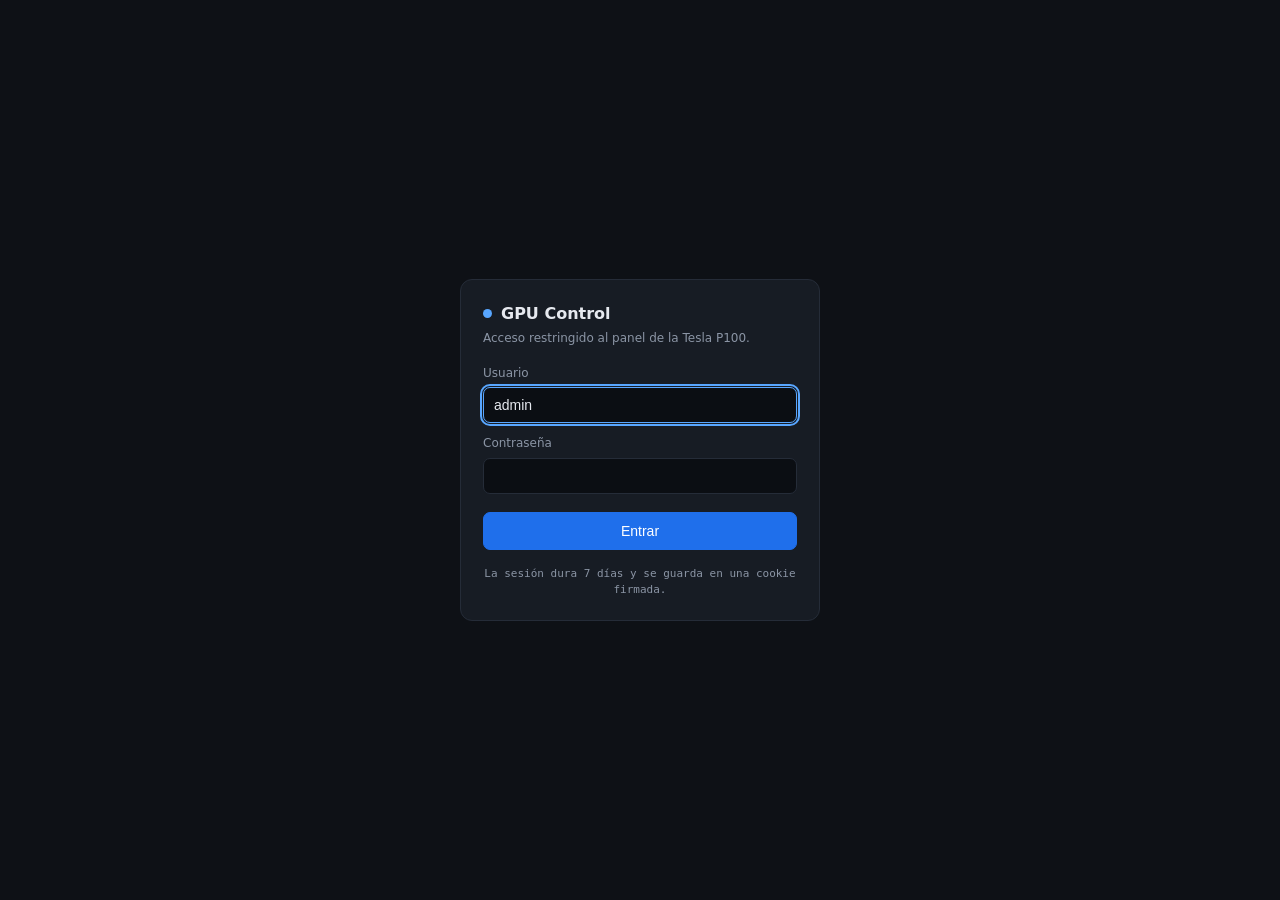
==== docker-compose/app-services/gpu-panel/static/login.html @ 0f7a3885 "feat(gpu-panel): own login page instead of the basic-auth dialog, and visible button state Auth: `/l" ====
<!doctype html>
<html lang="es">
<head>
<meta charset="utf-8">
<meta name="viewport" content="width=device-width, initial-scale=1">
<title>GPU Control · Iniciar sesión</title>
<style>
  :root { --bg:#0e1116; --card:#171c24; --line:#252c38; --fg:#e6e9ef; --mut:#8b95a5;
          --ok:#3fb950; --bad:#f85149; --acc:#58a6ff; }
  * { box-sizing:border-box; }
  body { margin:0; min-height:100vh; background:var(--bg); color:var(--fg);
         font:14px/1.45 system-ui,-apple-system,Segoe UI,Roboto,sans-serif;
         display:flex; align-items:center; justify-content:center; padding:24px; }
  .box { width:100%; max-width:360px; background:var(--card); border:1px solid var(--line);
         border-radius:12px; padding:22px; }
  h1 { margin:0 0 4px; font-size:16px; font-weight:600; display:flex; align-items:center; gap:9px; }
  .dot { width:9px; height:9px; border-radius:50%; background:var(--acc); }
  p.sub { margin:0 0 18px; color:var(--mut); font-size:12px; }
  label { display:block; font-size:12px; color:var(--mut); margin:12px 0 5px; }
  input { width:100%; background:#0b0e13; color:var(--fg); border:1px solid var(--line);
          border-radius:7px; padding:9px 10px; font-size:14px; }
  input:focus-visible { outline:2px solid var(--acc); outline-offset:1px; border-color:var(--acc); }
  button { width:100%; margin-top:18px; background:#1f6feb; color:#fff; border:1px solid #1f6feb;
           border-radius:7px; padding:10px 12px; font-size:14px; cursor:pointer;
           transition:background .12s, transform .06s; }
  button:hover:not(:disabled) { background:#2b7bf3; }
  button:active:not(:disabled) { transform:translateY(1px) scale(.99); }
  button:disabled { opacity:.6; cursor:not-allowed; }
  button.busy { position:relative; color:transparent; }
  button.busy::after { content:""; position:absolute; inset:0; margin:auto; width:14px; height:14px;
       border:2px solid rgba(255,255,255,.35); border-top-color:#fff; border-radius:50%;
       animation:spin .7s linear infinite; }
  @keyframes spin { to { transform:rotate(360deg); } }
  @media (prefers-reduced-motion: reduce) { button.busy::after { animation-duration:2s; } }
  #err { display:none; margin-top:14px; padding:9px 11px; border-radius:7px; font-size:13px;
         background:#3a1d1d; border:1px solid #6b2b2b; color:#ffd7d7; }
  #err.show { display:block; }
  footer { margin-top:16px; color:var(--mut); font-size:11px; text-align:center; }
  .mono { font-family:ui-monospace,SFMono-Regular,Menlo,monospace; }
</style>
</head>
<body>
<form class="box" id="form" autocomplete="on">
  <h1><span class="dot"></span> GPU Control</h1>
  <p class="sub">Acceso restringido al panel de la Tesla P100.</p>

  <label for="user">Usuario</label>
  <input id="user" name="user" type="text" autocapitalize="off" autocorrect="off" required autofocus
         value="admin">

  <label for="pass">Contraseña</label>
  <input id="pass" name="password" type="password" required>

  <button id="go" type="submit">Entrar</button>
  <div id="err" role="alert"></div>
  <footer class="mono">La sesión dura 7 días y se guarda en una cookie firmada.</footer>
</form>

<script>
const form = document.getElementById('form');
const go = document.getElementById('go');
const err = document.getElementById('err');

function fail(text) { err.textContent = text; err.className = 'show'; }

form.addEventListener('submit', async (ev) => {
  ev.preventDefault();
  err.className = '';
  go.classList.add('busy');
  go.disabled = true;
  try {
    const r = await fetch('/api/login', {
      method: 'POST',
      headers: {'Content-Type': 'application/json'},
      body: JSON.stringify({user: document.getElementById('user').value, password: document.getElementById('pass').value}),
    });
    if (!r.ok) {
      let detail = '';
      try { detail = (await r.json()).detail; } catch (e) {}
      fail(detail || ('Error ' + r.status));
      document.getElementById('pass').select();
      return;
    }
    const next = new URLSearchParams(location.search).get('next');
    location.replace(next && next.startsWith('/') && !next.startsWith('//') ? next : '/');
  } catch (e) {
    fail('No se pudo contactar con el panel: ' + e.message);
  } finally {
    go.classList.remove('busy');
    go.disabled = false;
  }
});
</script>
</body>
</html>
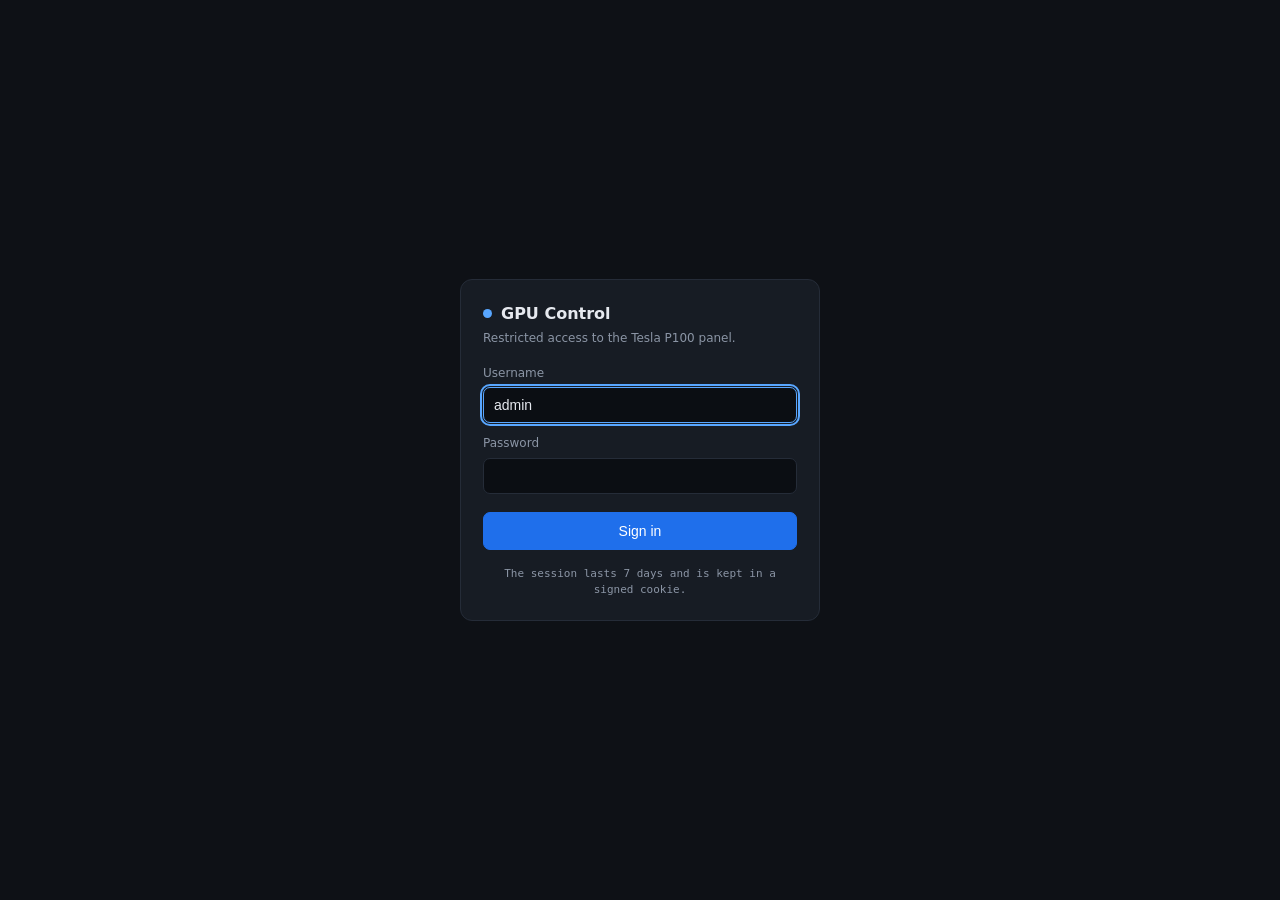
==== commit b0b7dabb: "feat(gpu-panel): English interface, and never name models this repo doesn't document The dashboard w" ====
--- a/docker-compose/app-services/gpu-panel/static/login.html
+++ b/docker-compose/app-services/gpu-panel/static/login.html
@@ -1,9 +1,9 @@
 <!doctype html>
-<html lang="es">
+<html lang="en">
 <head>
 <meta charset="utf-8">
 <meta name="viewport" content="width=device-width, initial-scale=1">
-<title>GPU Control · Iniciar sesión</title>
+<title>GPU Control · Sign in</title>
 <style>
   :root { --bg:#0e1116; --card:#171c24; --line:#252c38; --fg:#e6e9ef; --mut:#8b95a5;
           --ok:#3fb950; --bad:#f85149; --acc:#58a6ff; }
@@ -42,18 +42,18 @@
 <body>
 <form class="box" id="form" autocomplete="on">
   <h1><span class="dot"></span> GPU Control</h1>
-  <p class="sub">Acceso restringido al panel de la Tesla P100.</p>
+  <p class="sub">Restricted access to the Tesla P100 panel.</p>
 
-  <label for="user">Usuario</label>
+  <label for="user">Username</label>
   <input id="user" name="user" type="text" autocapitalize="off" autocorrect="off" required autofocus
          value="admin">
 
-  <label for="pass">Contraseña</label>
+  <label for="pass">Password</label>
   <input id="pass" name="password" type="password" required>
 
-  <button id="go" type="submit">Entrar</button>
+  <button id="go" type="submit">Sign in</button>
   <div id="err" role="alert"></div>
-  <footer class="mono">La sesión dura 7 días y se guarda en una cookie firmada.</footer>
+  <footer class="mono">The session lasts 7 days and is kept in a signed cookie.</footer>
 </form>
 
 <script>
@@ -84,7 +84,7 @@
     const next = new URLSearchParams(location.search).get('next');
     location.replace(next && next.startsWith('/') && !next.startsWith('//') ? next : '/');
   } catch (e) {
-    fail('No se pudo contactar con el panel: ' + e.message);
+    fail('Could not reach the panel: ' + e.message);
   } finally {
     go.classList.remove('busy');
     go.disabled = false;
